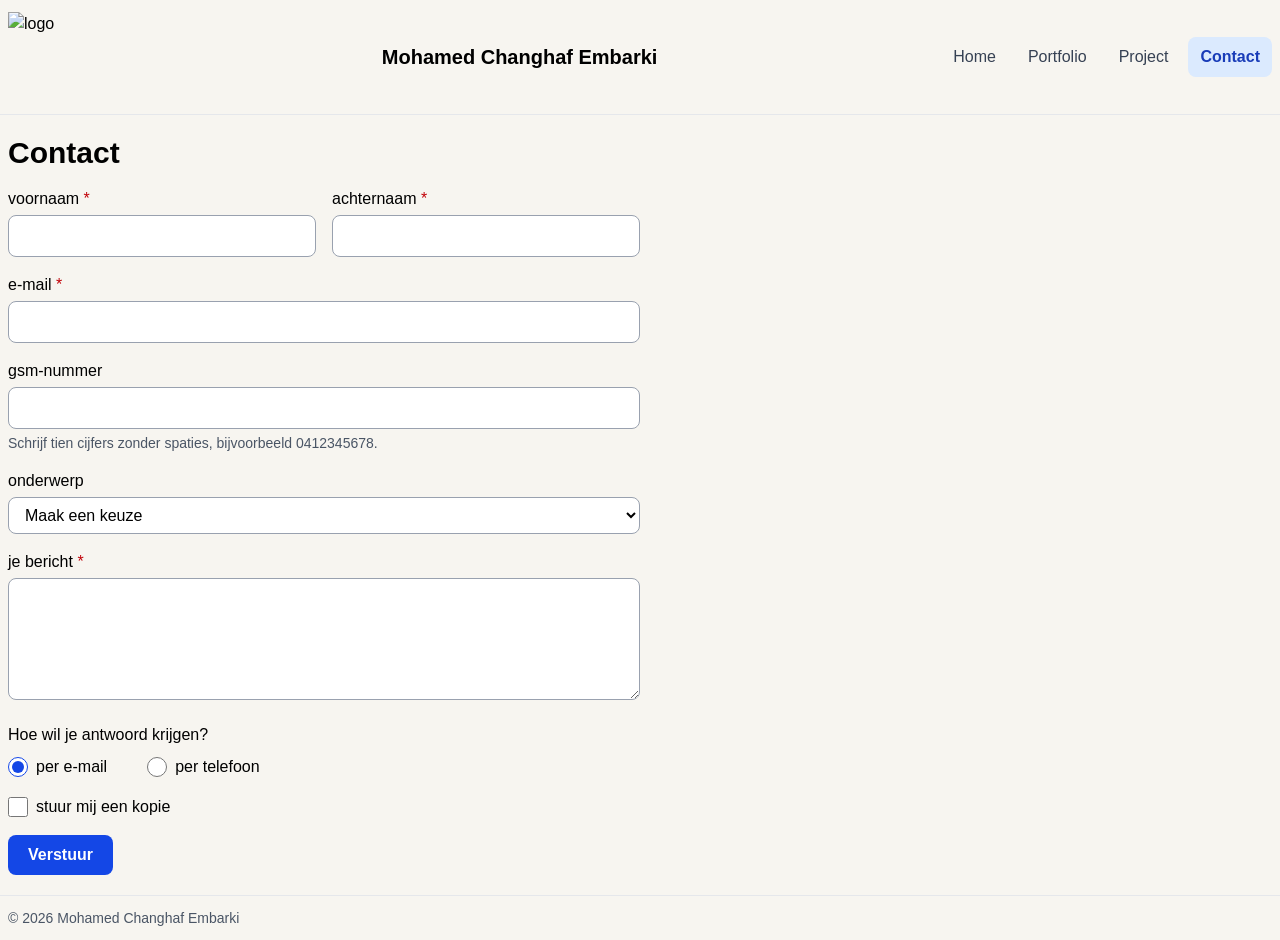
==== contact.html @ d07a40ec "Pagina's naar root verplaatst voor GitHub Pages" ====
<!DOCTYPE html>
<html lang="nl-BE">
<head>
    <meta charset="UTF-8">
    <meta name="viewport" content="width=device-width, initial-scale=1.0">
    <title>Contact</title>
    <link rel="stylesheet" href="css/tailwind.css"/>
    <link rel="stylesheet" href="css/style.css"/>
</head>
<div class="mx-auto maw-w-5xl">
<body class="bg-[#F7F5F0]">
        <header class="max-w-7xl mx-auto px-2 py-3
    flex flex-wrap items-center justify-between border-b
    border-gray-200"
    >
    <img src="images/logo1.png" alt="logo"
    width="90"
    height="90">
    <p class="text-xl font-bold">Mohamed Changhaf Embarki</p>
    <input type="checkbox" id="menu-knop" class="peer sr-only" />
    <label
    for="menu-knop"
    class="cursor-pointer rounded-lg border border-gray-300 px-3 py-2 peer-focusvisible:outline-2 md:hidden"
    >Menu
    </label>
    <nav
    aria-label="Hoofdmenu"
    class="hidden w-full peer-checked:block md:block md:w-auto">
    <ul class="flex flex-col md:flex-row md:gap-2">
        <li>
            <a
            href="index.html"
            class="block px-3 py-2 rounded-lg text-gray-700 hover:bg-gray-100"
            >Home</a>
        </li>
    <li>
        <a
        href="portfolio.html"
        class="block px-3 py-2 rounded-lg text-gray-700 hover:bg-gray-100"
        >Portfolio</a>
    </li>
    <li>
        <a
        href="project.html"
        class="block px-3 py-2 rounded-lg text-gray-700 hover:bg-gray-100"
        >Project</a>
    </li>
    <li>
        <a
        href="contact.html"
        aria-current="page"
        class="block px-3 py-2 rounded-lg bg-blue-100 text-blue-800 font-semibold"
        >Contact</a>
    </li>
</ul>
</nav>
</header>
    <div class="grid grid-cols-1 md:grid-cols-2 mx-auto max-w-7xl px-2 py-5">
    <main>
            <h1 class="mb-4 text-3xl font-bold">Contact</h1>
            <form action="#" method="get" class="grid gap-4 md:grid-cols-2">
                <div>
                    <label for="voornaam" class="block font-medium">voornaam<span class="text-red-700"
                    aria-hidden="true"> *</span></label>
                    <input type="text" id="voornaam" name="voornaam" autocomplete="given-name" required
                    class="mt-1 w-full rounded-lg border border-gray-400 bg-white px-3 py-2">
                </div>

                <div>
                    <label for="achternaam" class="block font-medium">achternaam<span class="text-red-700"
                    aria-hidden="true"> *</span></label>
                    <input type="text" id="achternaam" name="achternaam" autocomplete="family-name"
                    required
                    class="mt-1 w-full rounded-lg border border-gray-400 bg-white px-3 py-2">
                </div>
                <div class="md:col-span-2">
                    <label for="mail" class="block font-medium">e-mail<span class="text-red-700"
                    aria-hidden="true"> *</span></label>

                    <input type="email" id="mail" name="email" autocomplete="email" required
                    class="mt-1 w-full rounded-lg border border-gray-400 bg-white px-3 py-2">
                </div>
                <div class="md:col-span-2">
                    <form action="#" method="get">
                        <label for="gsm" class="block font-medium">gsm-nummer</label>
                        <input type="tel" id="gsm" name="gsm" autocomplete="tel"
                        pattern="04[0-9]{8}" title="Tien cijfers, beginnend met 04, zonder spaties"
                        aria-describedby="gsm-hulp"
                        class="mt-1 w-full rounded-lg border border-gray-400 px-3 py-2 bg-white">
                        <p id="gsm-hulp" class="mt-1 text-sm text-gray-600">Schrijf tien cijfers zonder spaties, bijvoorbeeld 0412345678.</p>
                    </form>
                <div>
                    <label for="onderwerp" class="block font-medium mt-4">onderwerp</label>
                    <select id="onderwerp" name="onderwerp"
                    class="mt-1 w-full rounded-lg border border-gray-400 bg-white px-3 py-2
                    focus-visible:outline-2 focus-visible:outline-offset-2 focus-visible:outline-blue-700">
                    <option value="">Maak een keuze</option>
                    <option value="stage">Stage</option>
                    <option value="project">Project</option>
                    <option value="vraag">Een vraag</option>
                </select>
            </div>
            <div>
                <label for="bericht" class="block font-medium mt-4">je bericht <span class="text-red-700"
                    aria-hidden="true"> *</span></label>
                <textarea id="bericht" name="bericht" rows="5" required
                class="mt-1 w-full rounded-lg border border-gray-400 bg-white px-3 py2 focus-visible:outline-2 focus-visible:outline-offset-2 focus-visible:outline-blue-700">
            </textarea>
        </div>


                </div>
            </form>

            <form action="#" method="get" class="space-y-4 py-4">
                <fieldset class="flex flex-wrap gap-10">
                    <legend class="font-medium">Hoe wil je antwoord krijgen?</legend>
                    <div class="mt-2 flex items-center gap-2">
                        <input type="radio" id="via-mail" name="antwoord" value="mail" checked
                        class="size-5 accent-blue-700">
                        <label for="via-mail">per e-mail</label>
                    </div>
                    <div class="mt-2 flex items-center gap-2">
                        <input type="radio" id="via-tel" name="antwoord" value="telefoon" class="size-5
                        accent-blue-700">
                        <label for="via-tel">per telefoon</label>
                    </div>
                </fieldset>
                <div class="flex items-center gap-2">
                    <input type="checkbox" id="kopie" name="kopie" value="ja" class="size-5 accent-blue700">
                    <label for="kopie">stuur mij een kopie</label>
                </div>
            </form>

            <button type="submit"
            class="rounded-lg bg-blue-700 px-5 py-2 font-semibold text-white hover:bg-blue-800">
            Verstuur
        </button>


</main>

    <aside>
        <h3></h3>
        <div class="grid grid-cols-2 md:grid-cols-1">
            <section>
                
                   
            </section>
            <section>


            </section>


        </div>

    </aside>
    </div>

    <footer class="max-w-7xl mx-auto px-2 py-3
    flex flex-wrap items-center justify-between grid-cols-1 md:grid-cols-2 border-t border-gray-200 text-sm text-gray-600">
        &copy 2026 Mohamed Changhaf Embarki

    </footer>

</body>
</div>
</html>
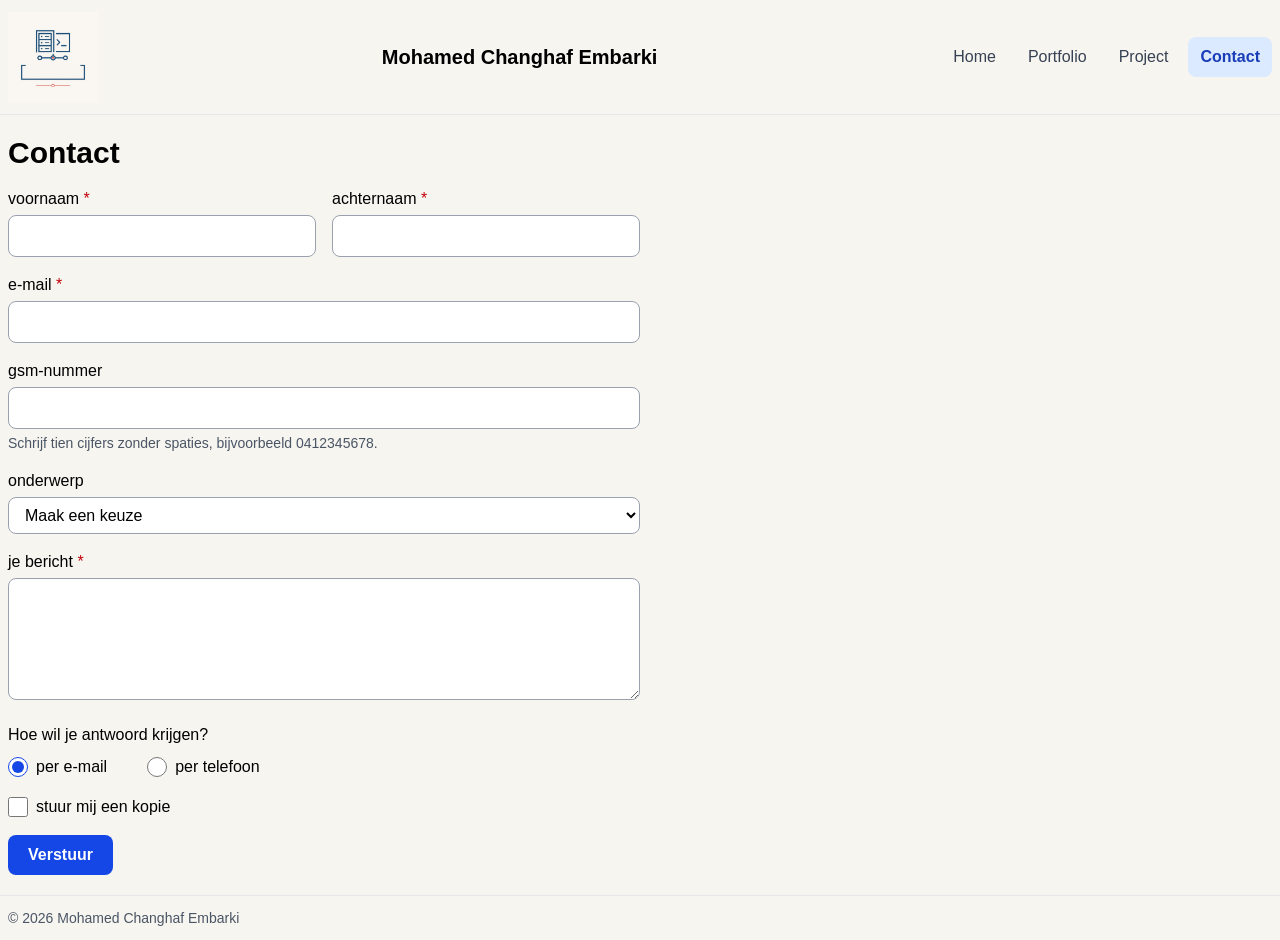
==== commit 889a818e: "Afbeeldingspaden gecorrigeerd" ====
--- a/contact.html
+++ b/contact.html
@@ -13,7 +13,7 @@
     flex flex-wrap items-center justify-between border-b
     border-gray-200"
     >
-    <img src="images/logo1.png" alt="logo"
+    <img src="assets/logo1.png" alt="logo"
     width="90"
     height="90">
     <p class="text-xl font-bold">Mohamed Changhaf Embarki</p>
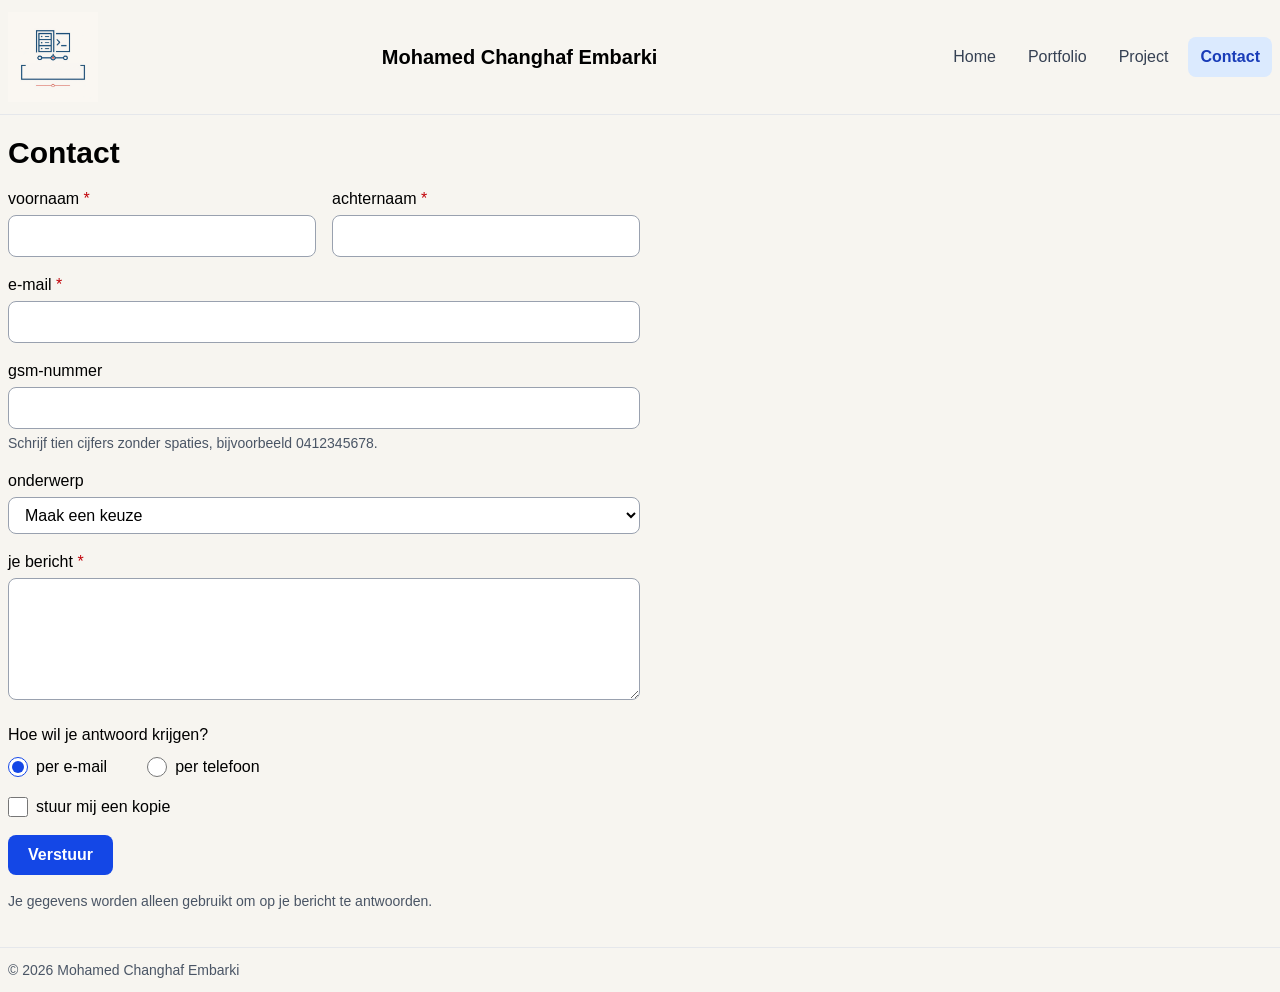
==== commit a4d454d3: "Netlify formulier gecorrigeerd" ====
--- a/contact.html
+++ b/contact.html
@@ -112,30 +112,40 @@
                 </div>
             </form>
 
-            <form action="#" method="get" class="space-y-4 py-4">
-                <fieldset class="flex flex-wrap gap-10">
-                    <legend class="font-medium">Hoe wil je antwoord krijgen?</legend>
-                    <div class="mt-2 flex items-center gap-2">
-                        <input type="radio" id="via-mail" name="antwoord" value="mail" checked
-                        class="size-5 accent-blue-700">
-                        <label for="via-mail">per e-mail</label>
-                    </div>
-                    <div class="mt-2 flex items-center gap-2">
-                        <input type="radio" id="via-tel" name="antwoord" value="telefoon" class="size-5
-                        accent-blue-700">
-                        <label for="via-tel">per telefoon</label>
-                    </div>
-                </fieldset>
-                <div class="flex items-center gap-2">
-                    <input type="checkbox" id="kopie" name="kopie" value="ja" class="size-5 accent-blue700">
-                    <label for="kopie">stuur mij een kopie</label>
-                </div>
-            </form>
+ <form name="contact" method="POST" data-netlify="true" class="space-y-4 py-4">
+    <input type="hidden" name="form-name" value="contact">
 
-            <button type="submit"
-            class="rounded-lg bg-blue-700 px-5 py-2 font-semibold text-white hover:bg-blue-800">
-            Verstuur
-        </button>
+    <!-- Voeg hier je velden voor naam, e-mail en bericht toe, met een name-attribuut -->
+
+    <fieldset class="flex flex-wrap gap-10">
+        <legend class="font-medium">Hoe wil je antwoord krijgen?</legend>
+        <div class="mt-2 flex items-center gap-2">
+            <input type="radio" id="via-mail" name="antwoord" value="mail" checked
+                class="size-5 accent-blue-700">
+            <label for="via-mail">per e-mail</label>
+        </div>
+        <div class="mt-2 flex items-center gap-2">
+            <input type="radio" id="via-tel" name="antwoord" value="telefoon"
+                class="size-5 accent-blue-700">
+            <label for="via-tel">per telefoon</label>
+        </div>
+    </fieldset>
+
+    <div class="flex items-center gap-2">
+        <input type="checkbox" id="kopie" name="kopie" value="ja"
+            class="size-5 accent-blue-700">
+        <label for="kopie">stuur mij een kopie</label>
+    </div>
+
+    <button type="submit"
+        class="rounded-lg bg-blue-700 px-5 py-2 font-semibold text-white hover:bg-blue-800">
+        Verstuur
+    </button>
+
+    <p class="text-sm text-gray-600">
+        Je gegevens worden alleen gebruikt om op je bericht te antwoorden.
+    </p>
+</form>
 
 
 </main>
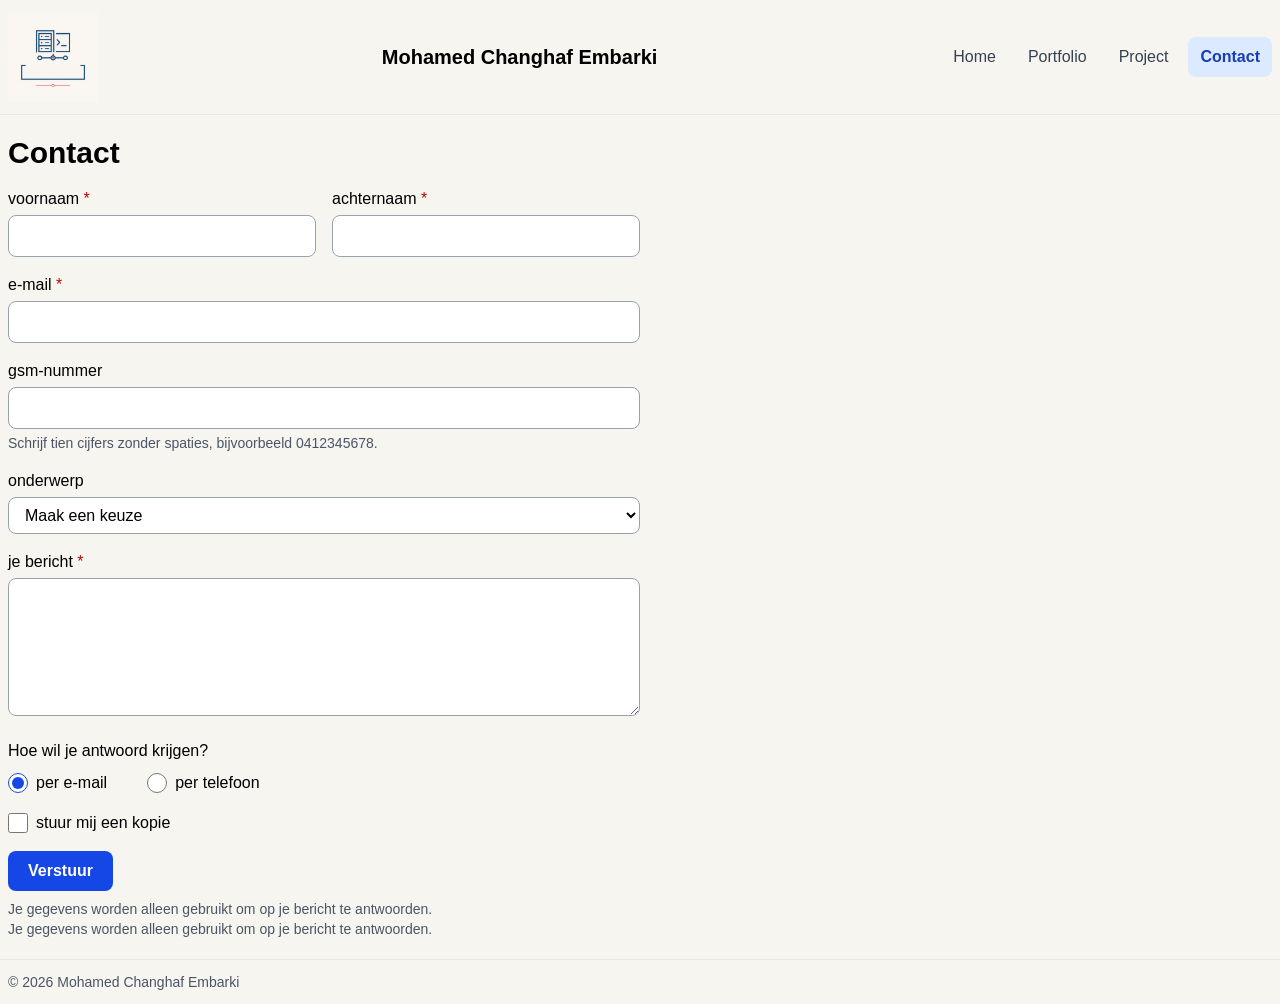
==== commit 9569c0e6: "Eén Netlify formulier" ====
--- a/contact.html
+++ b/contact.html
@@ -58,89 +58,80 @@
     <div class="grid grid-cols-1 md:grid-cols-2 mx-auto max-w-7xl px-2 py-5">
     <main>
             <h1 class="mb-4 text-3xl font-bold">Contact</h1>
-            <form action="#" method="get" class="grid gap-4 md:grid-cols-2">
-                <div>
-                    <label for="voornaam" class="block font-medium">voornaam<span class="text-red-700"
-                    aria-hidden="true"> *</span></label>
-                    <input type="text" id="voornaam" name="voornaam" autocomplete="given-name" required
-                    class="mt-1 w-full rounded-lg border border-gray-400 bg-white px-3 py-2">
-                </div>
-
-                <div>
-                    <label for="achternaam" class="block font-medium">achternaam<span class="text-red-700"
-                    aria-hidden="true"> *</span></label>
-                    <input type="text" id="achternaam" name="achternaam" autocomplete="family-name"
-                    required
-                    class="mt-1 w-full rounded-lg border border-gray-400 bg-white px-3 py-2">
-                </div>
-                <div class="md:col-span-2">
-                    <label for="mail" class="block font-medium">e-mail<span class="text-red-700"
-                    aria-hidden="true"> *</span></label>
-
-                    <input type="email" id="mail" name="email" autocomplete="email" required
-                    class="mt-1 w-full rounded-lg border border-gray-400 bg-white px-3 py-2">
-                </div>
-                <div class="md:col-span-2">
-                    <form action="#" method="get">
-                        <label for="gsm" class="block font-medium">gsm-nummer</label>
-                        <input type="tel" id="gsm" name="gsm" autocomplete="tel"
-                        pattern="04[0-9]{8}" title="Tien cijfers, beginnend met 04, zonder spaties"
-                        aria-describedby="gsm-hulp"
-                        class="mt-1 w-full rounded-lg border border-gray-400 px-3 py-2 bg-white">
-                        <p id="gsm-hulp" class="mt-1 text-sm text-gray-600">Schrijf tien cijfers zonder spaties, bijvoorbeeld 0412345678.</p>
-                    </form>
-                <div>
-                    <label for="onderwerp" class="block font-medium mt-4">onderwerp</label>
-                    <select id="onderwerp" name="onderwerp"
-                    class="mt-1 w-full rounded-lg border border-gray-400 bg-white px-3 py-2
-                    focus-visible:outline-2 focus-visible:outline-offset-2 focus-visible:outline-blue-700">
-                    <option value="">Maak een keuze</option>
-                    <option value="stage">Stage</option>
-                    <option value="project">Project</option>
-                    <option value="vraag">Een vraag</option>
-                </select>
-            </div>
-            <div>
-                <label for="bericht" class="block font-medium mt-4">je bericht <span class="text-red-700"
-                    aria-hidden="true"> *</span></label>
-                <textarea id="bericht" name="bericht" rows="5" required
-                class="mt-1 w-full rounded-lg border border-gray-400 bg-white px-3 py2 focus-visible:outline-2 focus-visible:outline-offset-2 focus-visible:outline-blue-700">
-            </textarea>
-        </div>
-
-
-                </div>
-            </form>
-
- <form name="contact" method="POST" data-netlify="true" class="space-y-4 py-4">
+<form name="contact" method="POST" data-netlify="true" class="grid gap-4 md:grid-cols-2">
     <input type="hidden" name="form-name" value="contact">
 
-    <!-- Voeg hier je velden voor naam, e-mail en bericht toe, met een name-attribuut -->
+    <div>
+        <label for="voornaam" class="block font-medium">voornaam<span class="text-red-700" aria-hidden="true"> *</span></label>
+        <input type="text" id="voornaam" name="voornaam" autocomplete="given-name" required
+            class="mt-1 w-full rounded-lg border border-gray-400 bg-white px-3 py-2">
+    </div>
 
-    <fieldset class="flex flex-wrap gap-10">
+    <div>
+        <label for="achternaam" class="block font-medium">achternaam<span class="text-red-700" aria-hidden="true"> *</span></label>
+        <input type="text" id="achternaam" name="achternaam" autocomplete="family-name" required
+            class="mt-1 w-full rounded-lg border border-gray-400 bg-white px-3 py-2">
+    </div>
+
+    <div class="md:col-span-2">
+        <label for="mail" class="block font-medium">e-mail<span class="text-red-700" aria-hidden="true"> *</span></label>
+        <input type="email" id="mail" name="email" autocomplete="email" required
+            class="mt-1 w-full rounded-lg border border-gray-400 bg-white px-3 py-2">
+    </div>
+
+    <div class="md:col-span-2">
+        <label for="gsm" class="block font-medium">gsm-nummer</label>
+        <input type="tel" id="gsm" name="gsm" autocomplete="tel"
+            pattern="04[0-9]{8}" title="Tien cijfers, beginnend met 04, zonder spaties"
+            aria-describedby="gsm-hulp"
+            class="mt-1 w-full rounded-lg border border-gray-400 bg-white px-3 py-2">
+        <p id="gsm-hulp" class="mt-1 text-sm text-gray-600">Schrijf tien cijfers zonder spaties, bijvoorbeeld 0412345678.</p>
+    </div>
+
+    <div class="md:col-span-2">
+        <label for="onderwerp" class="block font-medium">onderwerp</label>
+        <select id="onderwerp" name="onderwerp"
+            class="mt-1 w-full rounded-lg border border-gray-400 bg-white px-3 py-2 focus-visible:outline-2 focus-visible:outline-offset-2 focus-visible:outline-blue-700">
+            <option value="">Maak een keuze</option>
+            <option value="stage">Stage</option>
+            <option value="project">Project</option>
+            <option value="vraag">Een vraag</option>
+        </select>
+    </div>
+
+    <div class="md:col-span-2">
+        <label for="bericht" class="block font-medium">je bericht<span class="text-red-700" aria-hidden="true"> *</span></label>
+        <textarea id="bericht" name="bericht" rows="5" required
+            class="mt-1 w-full rounded-lg border border-gray-400 bg-white px-3 py-2 focus-visible:outline-2 focus-visible:outline-offset-2 focus-visible:outline-blue-700"></textarea>
+    </div>
+
+    <fieldset class="md:col-span-2 flex flex-wrap gap-10">
         <legend class="font-medium">Hoe wil je antwoord krijgen?</legend>
         <div class="mt-2 flex items-center gap-2">
-            <input type="radio" id="via-mail" name="antwoord" value="mail" checked
-                class="size-5 accent-blue-700">
+            <input type="radio" id="via-mail" name="antwoord" value="mail" checked class="size-5 accent-blue-700">
             <label for="via-mail">per e-mail</label>
         </div>
         <div class="mt-2 flex items-center gap-2">
-            <input type="radio" id="via-tel" name="antwoord" value="telefoon"
-                class="size-5 accent-blue-700">
+            <input type="radio" id="via-tel" name="antwoord" value="telefoon" class="size-5 accent-blue-700">
             <label for="via-tel">per telefoon</label>
         </div>
     </fieldset>
 
-    <div class="flex items-center gap-2">
-        <input type="checkbox" id="kopie" name="kopie" value="ja"
-            class="size-5 accent-blue-700">
+    <div class="md:col-span-2 flex items-center gap-2">
+        <input type="checkbox" id="kopie" name="kopie" value="ja" class="size-5 accent-blue-700">
         <label for="kopie">stuur mij een kopie</label>
     </div>
 
-    <button type="submit"
-        class="rounded-lg bg-blue-700 px-5 py-2 font-semibold text-white hover:bg-blue-800">
-        Verstuur
-    </button>
+    <div class="md:col-span-2">
+        <button type="submit"
+            class="rounded-lg bg-blue-700 px-5 py-2 font-semibold text-white hover:bg-blue-800">
+            Verstuur
+        </button>
+        <p class="mt-2 text-sm text-gray-600">
+            Je gegevens worden alleen gebruikt om op je bericht te antwoorden.
+        </p>
+    </div>
+</form>
 
     <p class="text-sm text-gray-600">
         Je gegevens worden alleen gebruikt om op je bericht te antwoorden.
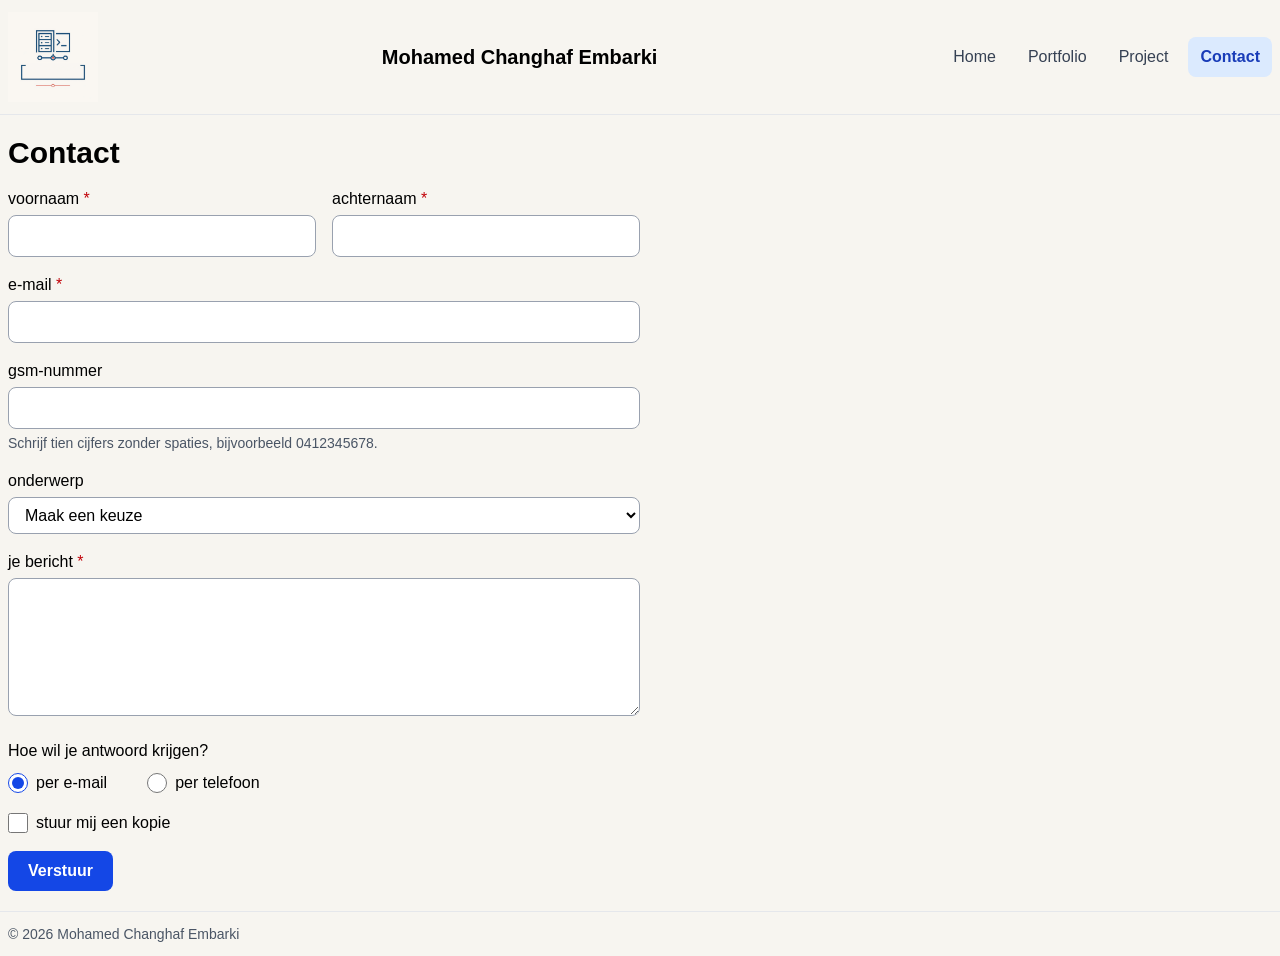
==== commit 0fcc10bf: "Eén Netlify formulier" ====
--- a/contact.html
+++ b/contact.html
@@ -127,15 +127,7 @@
             class="rounded-lg bg-blue-700 px-5 py-2 font-semibold text-white hover:bg-blue-800">
             Verstuur
         </button>
-        <p class="mt-2 text-sm text-gray-600">
-            Je gegevens worden alleen gebruikt om op je bericht te antwoorden.
-        </p>
     </div>
-</form>
-
-    <p class="text-sm text-gray-600">
-        Je gegevens worden alleen gebruikt om op je bericht te antwoorden.
-    </p>
 </form>
 
 
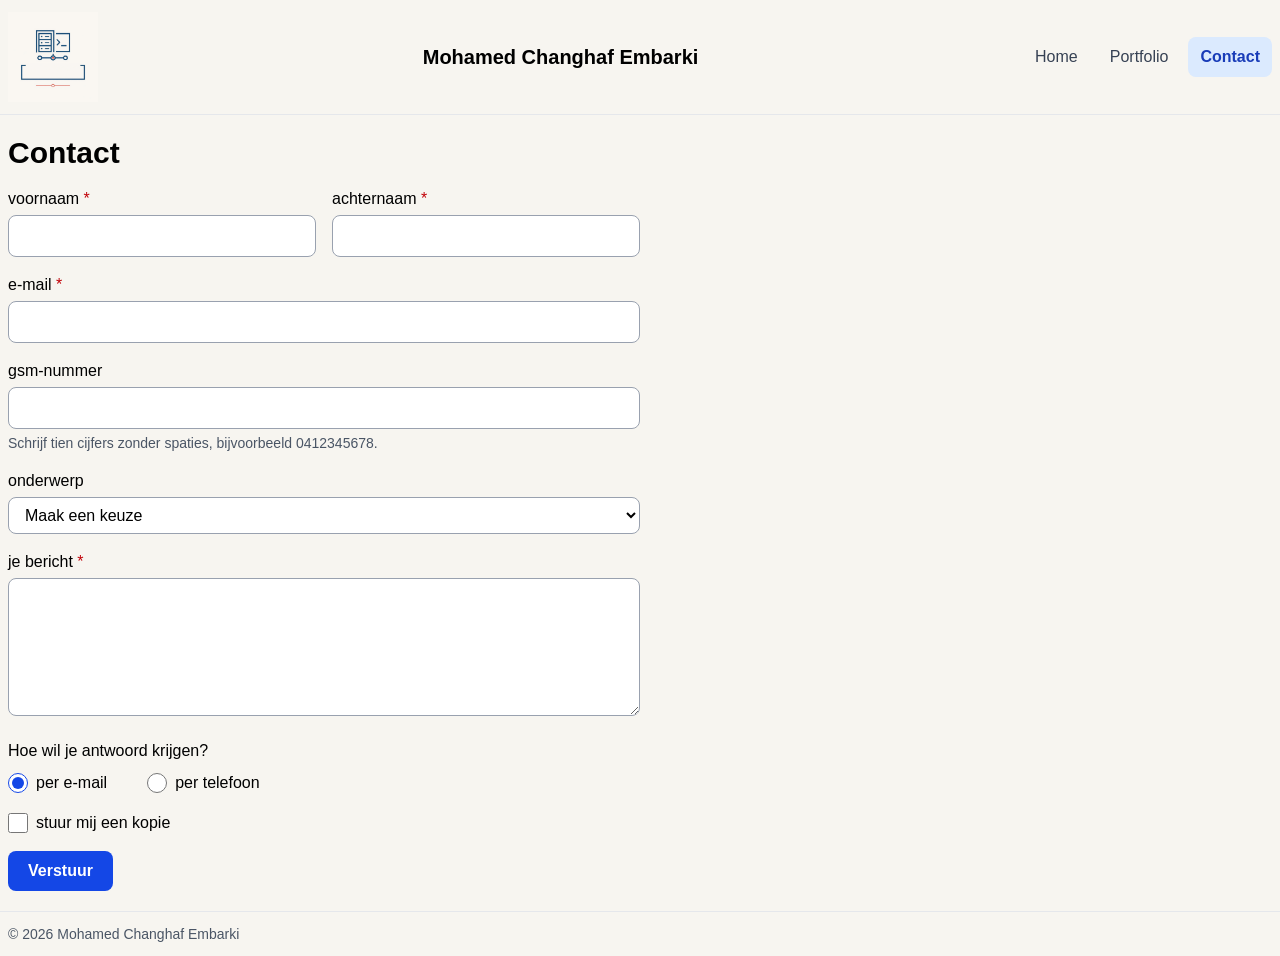
==== commit 644b67a9: "2" ====
--- a/contact.html
+++ b/contact.html
@@ -38,12 +38,6 @@
         href="portfolio.html"
         class="block px-3 py-2 rounded-lg text-gray-700 hover:bg-gray-100"
         >Portfolio</a>
-    </li>
-    <li>
-        <a
-        href="project.html"
-        class="block px-3 py-2 rounded-lg text-gray-700 hover:bg-gray-100"
-        >Project</a>
     </li>
     <li>
         <a
